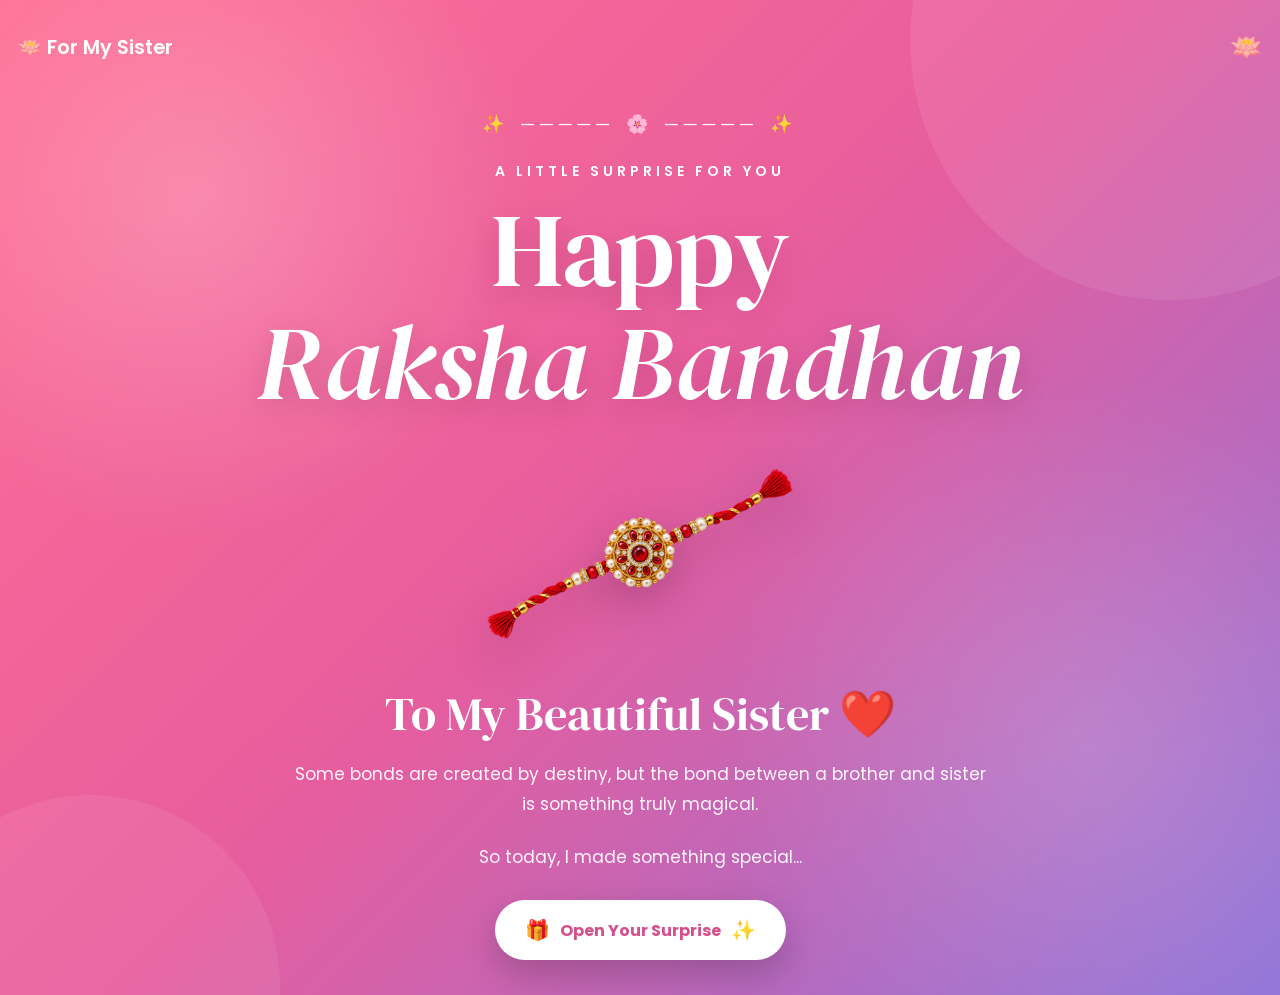
==== index.html @ 64386f57 "Create Raksha Bandhan surprise website" ====
<!DOCTYPE html>
<html lang="en">

<head>
    <meta charset="UTF-8">

    <meta name="viewport"
          content="width=device-width, initial-scale=1.0">

    <title>Happy Raksha Bandhan ❤️</title>

    <link rel="preconnect"
          href="https://fonts.googleapis.com">

    <link rel="preconnect"
          href="https://fonts.gstatic.com"
          crossorigin>

    <link href="https://fonts.googleapis.com/css2?family=DM+Serif+Display:ital@0;1&family=Poppins:wght@300;400;500;600;700&display=swap"
          rel="stylesheet">

    <link rel="stylesheet"
          href="./styles.css">
</head>


<body>

    <!-- Floating decorations -->

    <div class="floating-elements">

        <span>❤️</span>
        <span>✨</span>
        <span>🌸</span>
        <span>💗</span>
        <span>✨</span>
        <span>🌸</span>
        <span>❤️</span>
        <span>💫</span>

    </div>


    <!-- Navbar -->

    <nav class="navbar">

        <div class="logo">
            🪷 For My Sister
        </div>

        <div class="nav-rakhi">
            🪷
        </div>

    </nav>


    <!-- Main Hero -->

    <section class="hero">

        <div class="hero-content">


            <!-- Decoration -->

            <div class="top-decoration">
                ✨ ───── 🌸 ───── ✨
            </div>


            <!-- Small Heading -->

            <div class="small-heading">
                A LITTLE SURPRISE FOR YOU
            </div>


            <!-- Main Heading -->

            <h1>

                Happy

                <span>
                    Raksha Bandhan
                </span>

            </h1>


            <!-- Rakhi -->

            <div class="rakhi-icon">

                <img
                    src="images/rakhi.png"
                    alt="Beautiful Raksha Bandhan Rakhi">

            </div>


            <!-- Sister Text -->

            <h2>
                To My Beautiful Sister ❤️
            </h2>


            <!-- Description -->

            <p class="hero-description">

                Some bonds are created by destiny,
                but the bond between a brother and
                sister is something truly magical.

            </p>


            <p class="hero-description special-line">

                So today, I made something special...

            </p>


            <!-- Surprise Button -->

            <a
                href="surprise.html"
                class="surprise-button">

                <span>🎁</span>

                Open Your Surprise

                <span>✨</span>

            </a>


        </div>

    </section>


    <script src="script.js"></script>

</body>

</html>
---- styles.css ----
/* =========================================================
   RAKSHA BANDHAN WEBSITE
   COMPLETE RESPONSIVE STYLES
   Desktop + Android + iPhone
========================================================= */


/* =========================================================
   RESET
========================================================= */

* {
    margin: 0;
    padding: 0;
    box-sizing: border-box;
}

html {
    width: 100%;
    min-height: 100%;
    scroll-behavior: smooth;
}

body {
    width: 100%;
    min-height: 100vh;

    overflow-x: hidden;

    font-family: "Poppins", sans-serif;

    background: #fff7fb;

    color: #542a48;
}

a {
    text-decoration: none;
    color: inherit;
}

img {
    max-width: 100%;
    display: block;
}


/* =========================================================
   FLOATING BACKGROUND ELEMENTS
========================================================= */

.floating-elements {
    position: fixed;

    inset: 0;

    width: 100%;
    height: 100%;

    overflow: hidden;

    pointer-events: none;

    z-index: 1;
}

.floating-elements span {
    position: absolute;

    bottom: -60px;

    font-size: 24px;

    opacity: 0.45;

    animation:
        floatUp
        12s
        linear
        infinite;
}

.floating-elements span:nth-child(1) {
    left: 5%;
    animation-duration: 12s;
}

.floating-elements span:nth-child(2) {
    left: 18%;
    animation-duration: 15s;
    animation-delay: 2s;
}

.floating-elements span:nth-child(3) {
    left: 31%;
    animation-duration: 13s;
    animation-delay: 4s;
}

.floating-elements span:nth-child(4) {
    left: 45%;
    animation-duration: 17s;
    animation-delay: 1s;
}

.floating-elements span:nth-child(5) {
    left: 58%;
    animation-duration: 14s;
    animation-delay: 3s;
}

.floating-elements span:nth-child(6) {
    left: 72%;
    animation-duration: 18s;
    animation-delay: 5s;
}

.floating-elements span:nth-child(7) {
    left: 84%;
    animation-duration: 13s;
    animation-delay: 2s;
}

.floating-elements span:nth-child(8) {
    left: 94%;
    animation-duration: 16s;
    animation-delay: 6s;
}

@keyframes floatUp {

    0% {
        transform:
            translateY(0)
            rotate(0deg);

        opacity: 0;
    }

    15% {
        opacity: 0.45;
    }

    80% {
        opacity: 0.45;
    }

    100% {
        transform:
            translateY(-120vh)
            rotate(360deg);

        opacity: 0;
    }
}


/* =========================================================
   NAVBAR
========================================================= */

.navbar {
    position: absolute;

    top: 0;
    left: 0;

    width: 100%;

    padding:
        28px clamp(20px, 7vw, 110px);

    display: flex;

    align-items: center;

    justify-content: space-between;

    z-index: 20;

    color: white;
}

.logo {
    font-size:
        clamp(15px, 1.5vw, 20px);

    font-weight: 600;

    white-space: nowrap;
}

.nav-rakhi {
    font-size: 26px;

    animation:
        gentleRotate
        4s
        ease-in-out
        infinite;
}

@keyframes gentleRotate {

    0%,
    100% {
        transform:
            rotate(-8deg);
    }

    50% {
        transform:
            rotate(8deg);
    }
}


/* =========================================================
   FIRST PAGE — HERO
========================================================= */

.hero {

    position: relative;

    width: 100%;

    min-height: 100vh;

    min-height: 100svh;

    display: flex;

    align-items: center;

    justify-content: center;

    text-align: center;

    padding:
        110px 20px 60px;

    color: white;

    overflow: hidden;

    background:

        radial-gradient(
            circle at 15% 20%,
            rgba(255,255,255,0.22),
            transparent 25%
        ),

        radial-gradient(
            circle at 85% 75%,
            rgba(255,255,255,0.16),
            transparent 28%
        ),

        linear-gradient(
            135deg,
            #ff7095 0%,
            #e85d9d 48%,
            #8f73d8 100%
        );
}


/* Large background circle */

.hero::before {

    content: "";

    position: absolute;

    width:
        min(520px, 55vw);

    height:
        min(520px, 55vw);

    border-radius: 50%;

    background:
        rgba(255,255,255,0.08);

    top: -220px;

    right: -150px;
}


/* Small background circle */

.hero::after {

    content: "";

    position: absolute;

    width:
        min(380px, 45vw);

    height:
        min(380px, 45vw);

    border-radius: 50%;

    background:
        rgba(255,255,255,0.07);

    bottom: -180px;

    left: -100px;
}


/* =========================================================
   HERO CONTENT
========================================================= */

.hero-content {

    position: relative;

    z-index: 5;

    width: 100%;

    max-width: 1000px;

    margin: auto;

    animation:
        heroAppear
        1s
        ease;
}

@keyframes heroAppear {

    from {
        opacity: 0;

        transform:
            translateY(25px);
    }

    to {
        opacity: 1;

        transform:
            translateY(0);
    }
}


/* =========================================================
   TOP DECORATION
========================================================= */

.top-decoration {

    margin-bottom: 24px;

    font-size:
        clamp(13px, 1.5vw, 18px);

    letter-spacing: 6px;

    opacity: 0.95;
}


/* =========================================================
   SMALL HEADING
========================================================= */

.small-heading {

    margin-bottom: 18px;

    font-size:
        clamp(10px, 1.2vw, 14px);

    font-weight: 600;

    letter-spacing: 4px;

    line-height: 1.5;
}


/* =========================================================
   MAIN TITLE
========================================================= */

.hero h1 {

    margin: 0;

    font-family:
        "DM Serif Display",
        serif;

    font-size:
        clamp(60px, 9vw, 105px);

    font-weight: 400;

    line-height: 0.95;

    text-shadow:
        0 8px 30px
        rgba(70,10,50,0.18);
}

.hero h1 span {

    display: block;

    margin-top: 12px;

    font-style: italic;

    color: white;
}


/* =========================================================
   RAKHI
========================================================= */

.rakhi-icon {

    width:
        clamp(210px, 24vw, 320px);

    height:
        clamp(170px, 19vw, 240px);

    margin:
        22px auto 12px;

    display: flex;

    align-items: center;

    justify-content: center;

    animation:
        rakhiFloat
        4s
        ease-in-out
        infinite;
}

.rakhi-icon img {

    width: 100%;

    height: 100%;

    object-fit: contain;

    filter:
        drop-shadow(
            0 15px 22px
            rgba(60,15,50,0.28)
        );

    transition:
        transform 0.4s ease;
}

.rakhi-icon img:hover {

    transform:
        scale(1.06)
        rotate(-2deg);
}

@keyframes rakhiFloat {

    0%,
    100% {
        transform:
            translateY(0);
    }

    50% {
        transform:
            translateY(-8px);
    }
}


/* =========================================================
   SISTER TITLE
========================================================= */

.hero h2 {

    margin:
        8px auto 18px;

    font-family:
        "DM Serif Display",
        serif;

    font-size:
        clamp(28px, 4vw, 46px);

    font-weight: 400;

    line-height: 1.2;
}


/* =========================================================
   DESCRIPTION
========================================================= */

.hero-description {

    width:
        min(700px, 100%);

    margin:
        0 auto;

    font-size:
        clamp(13px, 1.5vw, 17px);

    line-height: 1.8;

    color:
        rgba(255,255,255,0.94);
}

.special-line {

    margin-top: 22px;
}


/* =========================================================
   SURPRISE BUTTON
========================================================= */

.surprise-button {

    display: inline-flex;

    align-items: center;

    justify-content: center;

    gap: 10px;

    min-height: 56px;

    margin-top: 28px;

    padding:
        15px 30px;

    border-radius: 100px;

    background: white;

    color: #d44f8c;

    font-size: 16px;

    font-weight: 700;

    box-shadow:
        0 14px 35px
        rgba(0,0,0,0.20);

    transition:
        transform 0.25s ease,
        box-shadow 0.25s ease;
}

.surprise-button:hover {

    transform:
        translateY(-5px)
        scale(1.03);

    box-shadow:
        0 20px 45px
        rgba(0,0,0,0.25);
}

.surprise-button:active {

    transform:
        scale(0.96);
}

.surprise-button span {

    font-size: 20px;
}


/* =========================================================
   SECOND PAGE
========================================================= */

.surprise-section {

    position: relative;

    min-height: 100vh;

    padding:
        130px 20px 80px;

    background:

        radial-gradient(
            circle at 10% 10%,
            #ffe3f0,
            transparent 25%
        ),

        radial-gradient(
            circle at 90% 30%,
            #eadfff,
            transparent 25%
        ),

        #fff8fc;
}

.section-container {

    position: relative;

    z-index: 3;

    max-width: 1150px;

    margin: auto;
}


/* =========================================================
   SECOND PAGE HEADINGS
========================================================= */

.section-heading {

    text-align: center;

    margin-bottom: 55px;
}

.section-label {

    color: #d04b86;

    font-size: 12px;

    font-weight: 700;

    letter-spacing: 3px;

    margin-bottom: 15px;
}

.section-heading h1,
.section-heading h2 {

    font-family:
        "DM Serif Display",
        serif;

    font-size:
        clamp(42px, 6vw, 68px);

    line-height: 1.05;

    font-weight: 400;

    color: #542a48;
}

.section-heading h1 span,
.section-heading h2 span {

    display: block;

    color: #d04b86;

    font-style: italic;
}

.heading-line {

    margin-top: 18px;

    color: #dc6d9d;

    font-size: 22px;
}

.section-description {

    max-width: 650px;

    margin:
        18px auto 0;

    color: #806275;

    font-size: 16px;

    line-height: 1.8;
}


/* =========================================================
   LETTER CARD
========================================================= */

.letter-card {

    position: relative;

    max-width: 850px;

    margin: 0 auto;

    padding:
        65px 75px;

    background:
        rgba(255,255,255,0.92);

    border:
        1px solid
        rgba(220,120,170,0.18);

    border-radius: 30px;

    box-shadow:
        0 25px 70px
        rgba(125,61,110,0.12);

    overflow: hidden;
}

.letter-card::before {

    content: "";

    position: absolute;

    inset: 10px;

    border:
        1px dashed
        rgba(211,102,153,0.25);

    border-radius: 22px;

    pointer-events: none;
}

.letter-content {

    position: relative;

    z-index: 2;

    font-family:
        "DM Serif Display",
        serif;

    font-size: 21px;

    line-height: 2;

    text-align: center;

    color: #5c3552;
}

.letter-content p {

    margin-bottom: 22px;
}

.special-message {

    display: flex;

    align-items: center;

    justify-content: center;

    gap: 18px;

    margin:
        30px 0;

    font-family:
        "Poppins",
        sans-serif;

    font-size: 18px;

    font-weight: 600;

    color: #d04b86;
}

.special-message span {

    animation:
        heartBeat
        1.5s
        infinite;
}

@keyframes heartBeat {

    0%,
    100% {
        transform:
            scale(1);
    }

    25% {
        transform:
            scale(1.2);
    }

    50% {
        transform:
            scale(1);
    }

    75% {
        transform:
            scale(1.15);
    }
}

.letter-ending {

    color: #d04b86;
}


/* =========================================================
   LETTER DECORATIONS
========================================================= */

.letter-decoration {

    position: absolute;

    font-size: 32px;

    opacity: 0.7;

    z-index: 3;
}

.top-left {
    top: 25px;
    left: 30px;
}

.top-right {
    top: 25px;
    right: 30px;
}

.bottom-left {
    bottom: 20px;
    left: 30px;
}

.bottom-right {
    bottom: 20px;
    right: 30px;
}


/* =========================================================
   OUR BOND
========================================================= */

.bond-section {

    margin-top: 120px;
}

.bond-cards {

    display: grid;

    grid-template-columns:
        repeat(4, 1fr);

    gap: 20px;
}

.bond-card {

    background: white;

    padding:
        35px 25px;

    border-radius: 25px;

    text-align: center;

    box-shadow:
        0 15px 40px
        rgba(100,40,90,0.08);

    transition:
        transform 0.3s ease,
        box-shadow 0.3s ease;
}

.bond-card:hover {

    transform:
        translateY(-10px);

    box-shadow:
        0 25px 50px
        rgba(100,40,90,0.15);
}

.bond-icon {

    width: 75px;

    height: 75px;

    margin:
        0 auto 20px;

    display: flex;

    align-items: center;

    justify-content: center;

    border-radius: 50%;

    background:
        linear-gradient(
            135deg,
            #ffe0ec,
            #eee2ff
        );

    font-size: 34px;
}

.bond-card h3 {

    font-family:
        "DM Serif Display",
        serif;

    font-size: 26px;

    color: #542a48;

    margin-bottom: 12px;
}

.bond-card p {

    color: #806275;

    font-size: 14px;

    line-height: 1.8;
}


/* =========================================================
   MEMORIES
========================================================= */

.memory-section {

    margin-top: 120px;
}

.memory-grid {

    display: grid;

    grid-template-columns:
        repeat(3, 1fr);

    gap: 30px;
}

.memory-photo {

    background: white;

    padding:
        12px 12px 25px;

    border-radius: 8px;

    box-shadow:
        0 15px 35px
        rgba(80,30,70,0.15);

    transform:
        rotate(-2deg);

    transition:
        transform 0.4s ease,
        box-shadow 0.4s ease;

    cursor: pointer;
}

.memory-photo:nth-child(2) {

    transform:
        rotate(2deg);
}

.memory-photo:nth-child(3) {

    transform:
        rotate(-1deg);
}

.memory-photo:hover {

    transform:
        translateY(-12px)
        rotate(0deg)
        scale(1.03);

    box-shadow:
        0 25px 50px
        rgba(80,30,70,0.22);
}

.photo-frame {

    width: 100%;

    height: 330px;

    overflow: hidden;

    border-radius: 5px;

    background: #f5e8ef;
}

.photo-frame img {

    width: 100%;

    height: 100%;

    object-fit: cover;

    transition:
        transform 0.6s ease;
}

.memory-photo:hover
.photo-frame img {

    transform:
        scale(1.08);
}

.photo-caption {

    text-align: center;

    padding-top: 18px;
}

.photo-caption span {

    font-size: 20px;
}

.photo-caption h3 {

    font-family:
        "DM Serif Display",
        serif;

    font-size: 25px;

    color: #542a48;

    margin: 5px 0;
}

.photo-caption p {

    color: #927287;

    font-size: 13px;
}


/* =========================================================
   PROMISE SECTION
========================================================= */

.promise-section {

    margin-top: 120px;

    display: flex;

    justify-content: center;
}

.promise-card {

    position: relative;

    width: 100%;

    max-width: 850px;

    padding:
        60px 40px;

    text-align: center;

    border-radius: 35px;

    color: white;

    background:
        linear-gradient(
            135deg,
            #e65b91,
            #9a75d7
        );

    box-shadow:
        0 25px 70px
        rgba(150,65,125,0.22);

    overflow: hidden;
}

.promise-card::before {

    content: "";

    position: absolute;

    width: 300px;

    height: 300px;

    border-radius: 50%;

    background:
        rgba(255,255,255,0.08);

    top: -150px;

    right: -100px;
}

.promise-card::after {

    content: "";

    position: absolute;

    width: 250px;

    height: 250px;

    border-radius: 50%;

    background:
        rgba(255,255,255,0.08);

    bottom: -130px;

    left: -80px;
}


/* =========================================================
   PROMISE RAKHI
========================================================= */

.promise-rakhi {

    position: relative;

    z-index: 3;

    width: 270px;

    height: 190px;

    margin:
        0 auto 25px;

    display: flex;

    align-items: center;

    justify-content: center;

    animation:
        rakhiFloat
        4s
        ease-in-out
        infinite;
}

.promise-rakhi img {

    width: 100%;

    height: 100%;

    object-fit: contain;

    filter:
        drop-shadow(
            0 12px 20px
            rgba(50,10,40,0.35)
        );
}

.promise-card h2 {

    position: relative;

    z-index: 3;

    font-family:
        "DM Serif Display",
        serif;

    font-size:
        clamp(38px, 5vw, 55px);

    font-weight: 400;
}

.promise-card p {

    position: relative;

    z-index: 3;

    max-width: 650px;

    margin:
        25px auto 0;

    font-size: 16px;

    line-height: 2;

    color:
        rgba(255,255,255,0.94);
}

.promise-heart {

    position: relative;

    z-index: 3;

    margin-top: 25px;

    font-size: 30px;

    animation:
        heartBeat
        1.5s
        infinite;
}


/* =========================================================
   FINAL SECTION
========================================================= */

.final-section {

    padding:
        140px 20px 80px;

    text-align: center;
}

.final-decoration {

    color: #dc6d9d;

    font-size: 22px;

    letter-spacing: 8px;

    margin-bottom: 25px;
}

.final-section h2 {

    font-family:
        "DM Serif Display",
        serif;

    font-size:
        clamp(45px, 7vw, 72px);

    font-weight: 400;

    line-height: 1.1;

    color: #542a48;
}

.final-section > p {

    max-width: 650px;

    margin:
        25px auto;

    color: #76596c;

    font-size: 16px;

    line-height: 2;
}

.final-message {

    display: flex;

    align-items: center;

    justify-content: center;

    gap: 18px;

    margin-top: 35px;

    font-family:
        "DM Serif Display",
        serif;

    font-size: 30px;

    color: #d04b86;
}

.signature {

    font-family:
        "DM Serif Display",
        serif;

    font-size: 22px !important;

    color: #684158 !important;
}


/* =========================================================
   FOOTER
========================================================= */

footer {

    position: relative;

    z-index: 5;

    padding:
        35px 20px;

    text-align: center;

    background:
        #542a48;

    color:
        rgba(255,255,255,0.8);

    font-size: 13px;

    line-height: 2;
}

.footer-rakhi {

    font-size: 22px;

    margin-bottom: 5px;
}


/* =========================================================
   PARTY POPPERS
========================================================= */

.party-popper {

    position: fixed;

    inset: 0;

    width: 100%;

    height: 100%;

    pointer-events: none;

    overflow: hidden;

    z-index: 9999;
}

.popper {

    position: absolute;

    bottom: -120px;

    width: 65px;

    height: 115px;

    z-index: 10000;
}

.popper-left {

    left: 20px;

    transform:
        rotate(-38deg);

    animation:
        popperLeft
        0.8s
        cubic-bezier(.2,.8,.3,1)
        forwards;
}

.popper-right {

    right: 20px;

    transform:
        rotate(38deg);

    animation:
        popperRight
        0.8s
        cubic-bezier(.2,.8,.3,1)
        forwards;
}

.popper-body {

    position: absolute;

    bottom: 0;

    left: 12px;

    width: 42px;

    height: 85px;

    border-radius:
        8px 8px 20px 20px;

    background:
        linear-gradient(
            135deg,
            #e83e72,
            #a74ba5
        );

    box-shadow:
        0 8px 20px
        rgba(60,20,60,0.3);
}

.popper-body::before {

    content: "";

    position: absolute;

    left: 6px;

    right: 6px;

    top: 18px;

    height: 6px;

    border-radius: 10px;

    background:
        #ffd166;

    box-shadow:
        0 20px 0 #ffd166,
        0 40px 0 #ffd166;
}

.popper-opening {

    position: absolute;

    top: 8px;

    left: 5px;

    width: 56px;

    height: 24px;

    border-radius: 50%;

    background:
        radial-gradient(
            circle,
            #fff0a6,
            #ff709d 40%,
            #94499d 100%
        );

    box-shadow:
        0 3px 8px
        rgba(0,0,0,0.3);
}

@keyframes popperLeft {

    0% {
        bottom: -120px;
    }

    100% {
        bottom: -15px;
    }
}

@keyframes popperRight {

    0% {
        bottom: -120px;
    }

    100% {
        bottom: -15px;
    }
}


/* =========================================================
   CONFETTI
========================================================= */

.confetti-container {

    position: absolute;

    inset: 0;

    overflow: hidden;

    pointer-events: none;
}

.confetti {

    position: absolute;

    opacity: 0;

    animation:
        confettiFly
        2.2s
        cubic-bezier(.15,.75,.3,1)
        forwards;
}

@keyframes confettiFly {

    0% {

        opacity: 1;

        transform:
            translate(0, 0)
            rotate(0deg)
            scale(0.5);
    }

    30% {

        opacity: 1;
    }

    70% {

        opacity: 1;
    }

    100% {

        opacity: 0;

        transform:
            translate(
                var(--confetti-x),
                var(--confetti-y)
            )
            rotate(
                var(--confetti-rotate)
            )
            scale(1);
    }
}


/* =========================================================
   TABLET
========================================================= */

@media (max-width: 900px) {

    .bond-cards {

        grid-template-columns:
            repeat(2, 1fr);
    }

    .memory-grid {

        grid-template-columns:
            repeat(2, 1fr);
    }
}


/* =========================================================
   MOBILE — ANDROID + IPHONE
========================================================= */

@media (max-width: 600px) {

    body {

        width: 100%;

        overflow-x: hidden;
    }


    /* Navbar */

    .navbar {

        padding:
            18px 18px;
    }

    .logo {

        font-size: 14px;
    }

    .nav-rakhi {

        font-size: 22px;
    }


    /* Hero */

    .hero {

        min-height: 100svh;

        padding:
            90px 18px 35px;
    }


    .hero::before {

        width: 330px;

        height: 330px;

        top: -160px;

        right: -160px;
    }

    .hero::after {

        width: 250px;

        height: 250px;

        bottom: -130px;

        left: -120px;
    }


    /* Decorations */

    .top-decoration {

        margin-bottom: 18px;

        font-size: 12px;

        letter-spacing: 3px;
    }


    .small-heading {

        margin-bottom: 14px;

        font-size: 9px;

        letter-spacing: 2.5px;
    }


    /* Main heading */

    .hero h1 {

        font-size:
            clamp(52px, 17vw, 72px);

        line-height: 0.92;
    }

    .hero h1 span {

        margin-top: 8px;
    }


    /* Rakhi */

    .rakhi-icon {

        width:
            min(245px, 72vw);

        height:
            min(180px, 48vw);

        margin:
            18px auto 8px;
    }


    /* Sister heading */

    .hero h2 {

        font-size:
            clamp(25px, 7.5vw, 34px);

        margin:
            7px auto 15px;
    }


    /* Description */

    .hero-description {

        width: 100%;

        max-width: 360px;

        font-size: 13px;

        line-height: 1.7;
    }

    .special-line {

        margin-top: 15px;
    }


    /* Button */

    .surprise-button {

        width:
            min(300px, 90vw);

        min-height: 53px;

        margin-top: 22px;

        padding:
            14px 20px;

        font-size: 14px;
    }


    /* Floating decorations */

    .floating-elements span {

        font-size: 19px;

        opacity: 0.35;
    }


    /* =====================================================
       SECOND PAGE MOBILE
    ===================================================== */

    .surprise-section {

        padding:
            110px 15px 60px;
    }


    .section-heading {

        margin-bottom: 40px;
    }


    .section-heading h1,
    .section-heading h2 {

        font-size:
            42px;

        line-height: 1.08;
    }


    .section-description {

        font-size: 14px;

        line-height: 1.7;
    }


    /* Letter */

    .letter-card {

        padding:
            50px 25px;

        border-radius: 24px;
    }


    .letter-content {

        font-size: 18px;

        line-height: 1.9;
    }


    .letter-decoration {

        font-size: 24px;
    }


    .special-message {

        font-size: 15px;

        gap: 10px;
    }


    /* Bond cards */

    .bond-section {

        margin-top: 80px;
    }


    .bond-cards {

        grid-template-columns: 1fr;

        gap: 18px;
    }


    .bond-card {

        padding:
            30px 22px;
    }


    /* Memories */

    .memory-section {

        margin-top: 80px;
    }


    .memory-grid {

        grid-template-columns: 1fr;

        gap: 25px;
    }


    .memory-photo,
    .memory-photo:nth-child(2),
    .memory-photo:nth-child(3) {

        transform:
            rotate(0deg);
    }


    .photo-frame {

        height: 300px;
    }


    /* Promise */

    .promise-section {

        margin-top: 80px;
    }


    .promise-card {

        padding:
            50px 25px;

        border-radius: 28px;
    }


    .promise-rakhi {

        width: 230px;

        height: 170px;
    }


    .promise-card h2 {

        font-size:
            40px;
    }


    .promise-card p {

        font-size: 14px;

        line-height: 1.9;
    }


    /* Final */

    .final-section {

        padding:
            100px 15px 60px;
    }


    .final-section h2 {

        font-size:
            48px;
    }


    .final-message {

        font-size:
            24px;

        gap: 10px;
    }


    /* Party poppers */

    .popper-left {

        left: -10px;
    }

    .popper-right {

        right: -10px;
    }
}


/* =========================================================
   SMALL PHONES
========================================================= */

@media (max-width: 380px) {

    .hero {

        padding:
            85px 14px 25px;
    }


    .navbar {

        padding:
            16px 14px;
    }


    .logo {

        font-size: 13px;
    }


    .nav-rakhi {

        font-size: 20px;
    }


    .top-decoration {

        font-size: 10px;

        letter-spacing: 2px;
    }


    .small-heading {

        font-size: 8px;

        letter-spacing: 2px;
    }


    .hero h1 {

        font-size:
            50px;
    }


    .rakhi-icon {

        width: 210px;

        height: 155px;
    }


    .hero h2 {

        font-size:
            25px;
    }


    .hero-description {

        font-size:
            12px;
    }


    .surprise-button {

        width: 90%;

        font-size:
            13px;
    }


    .section-heading h1,
    .section-heading h2 {

        font-size:
            36px;
    }


    .letter-card {

        padding:
            45px 20px;
    }


    .letter-content {

        font-size:
            17px;
    }


    .photo-frame {

        height:
            260px;
    }


    .promise-rakhi {

        width:
            210px;

        height:
            155px;
    }
}


/* =========================================================
   LANDSCAPE PHONE
========================================================= */

@media (max-height: 600px)
and (orientation: landscape) {

    .hero {

        min-height:
            100svh;

        padding:
            70px 25px 25px;
    }


    .navbar {

        padding:
            12px 25px;
    }


    .top-decoration {

        margin-bottom:
            8px;
    }


    .small-heading {

        margin-bottom:
            8px;
    }


    .hero h1 {

        font-size:
            clamp(40px, 9vw, 65px);
    }


    .rakhi-icon {

        width:
            170px;

        height:
            110px;

        margin:
            8px auto 3px;
    }


    .hero h2 {

        font-size:
            24px;

        margin:
            4px auto 8px;
    }


    .hero-description {

        font-size:
            12px;

        line-height:
            1.5;
    }


    .surprise-button {

        min-height:
            45px;

        margin-top:
            12px;

        padding:
            10px 20px;

        font-size:
            13px;
    }
}


/* =========================================================
   IPHONE SAFE AREA
========================================================= */

@supports (padding: env(safe-area-inset-bottom)) {

    .hero {

        padding-bottom:
            calc(
                35px +
                env(safe-area-inset-bottom)
            );
    }


    .navbar {

        padding-left:
            max(
                18px,
                env(safe-area-inset-left)
            );

        padding-right:
            max(
                18px,
                env(safe-area-inset-right)
            );
    }
}


/* =========================================================
   REDUCED MOTION
========================================================= */

@media (prefers-reduced-motion: reduce) {

    *,
    *::before,
    *::after {

        animation-duration:
            0.01ms !important;

        animation-iteration-count:
            1 !important;

        scroll-behavior:
            auto !important;
    }
}
/* =====================================================
   MUSIC BUTTON
===================================================== */

.music-button {
    position: fixed;

    right: 22px;
    bottom: 22px;

    width: 52px;
    height: 52px;

    border: none;
    border-radius: 50%;

    background: rgba(255, 255, 255, 0.95);

    color: #d44f8c;

    font-size: 22px;

    display: flex;
    align-items: center;
    justify-content: center;

    cursor: pointer;

    z-index: 99999;

    box-shadow:
        0 8px 25px
        rgba(0, 0, 0, 0.2);

    transition:
        transform 0.25s ease,
        box-shadow 0.25s ease;
}

.music-button:hover {
    transform: scale(1.1);

    box-shadow:
        0 12px 30px
        rgba(0, 0, 0, 0.25);
}

.music-button.playing {
    animation:
        musicPulse
        1.5s
        ease-in-out
        infinite;
}

@keyframes musicPulse {

    0%,
    100% {
        transform: scale(1);
    }

    50% {
        transform: scale(1.08);
    }
}


/* Mobile */

@media (max-width: 600px) {

    .music-button {
        right: 16px;
        bottom: 16px;

        width: 48px;
        height: 48px;

        font-size: 20px;
    }
}
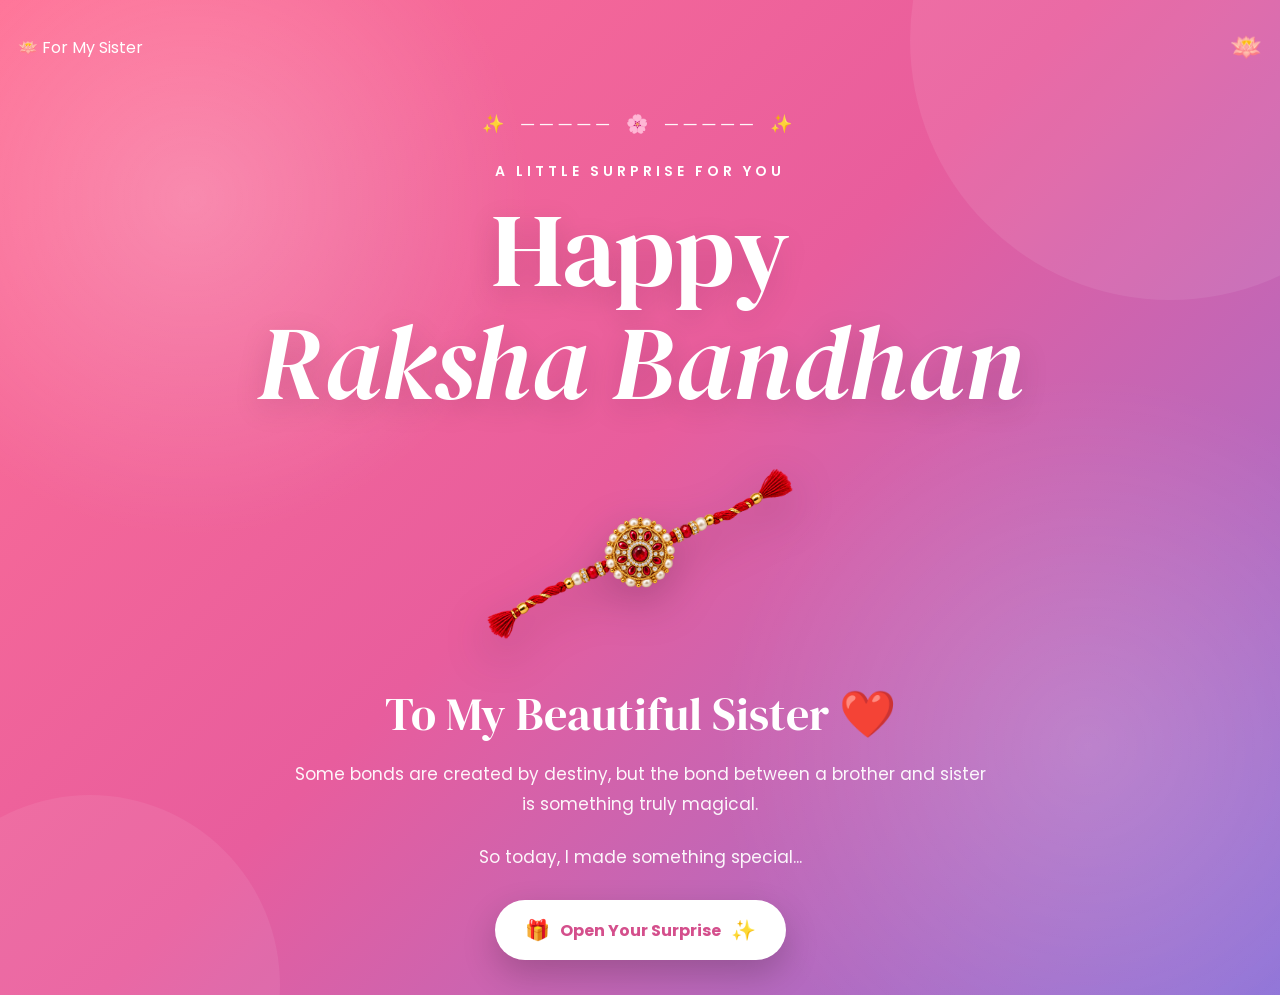
==== commit bba73d40: "Update website" ====
--- a/index.html
+++ b/index.html
@@ -46,7 +46,7 @@
 
     <nav class="navbar">
 
-        <div class="logo">
+        <div class="logoi">
             🪷 For My Sister
         </div>
 
--- a/styles.css
+++ b/styles.css
@@ -188,6 +188,18 @@
     font-weight: 600;
 
     white-space: nowrap;
+}
+
+.logi{
+    font-size:
+        clamp(15px, 1.5vw, 20px);
+
+    font-weight: 600;
+    font-family: Impact, Haettenschweiler, 'Arial Narrow Bold', sans-serif;
+
+    white-space: nowrap;
+    color: black;
+    
 }
 
 .nav-rakhi {
